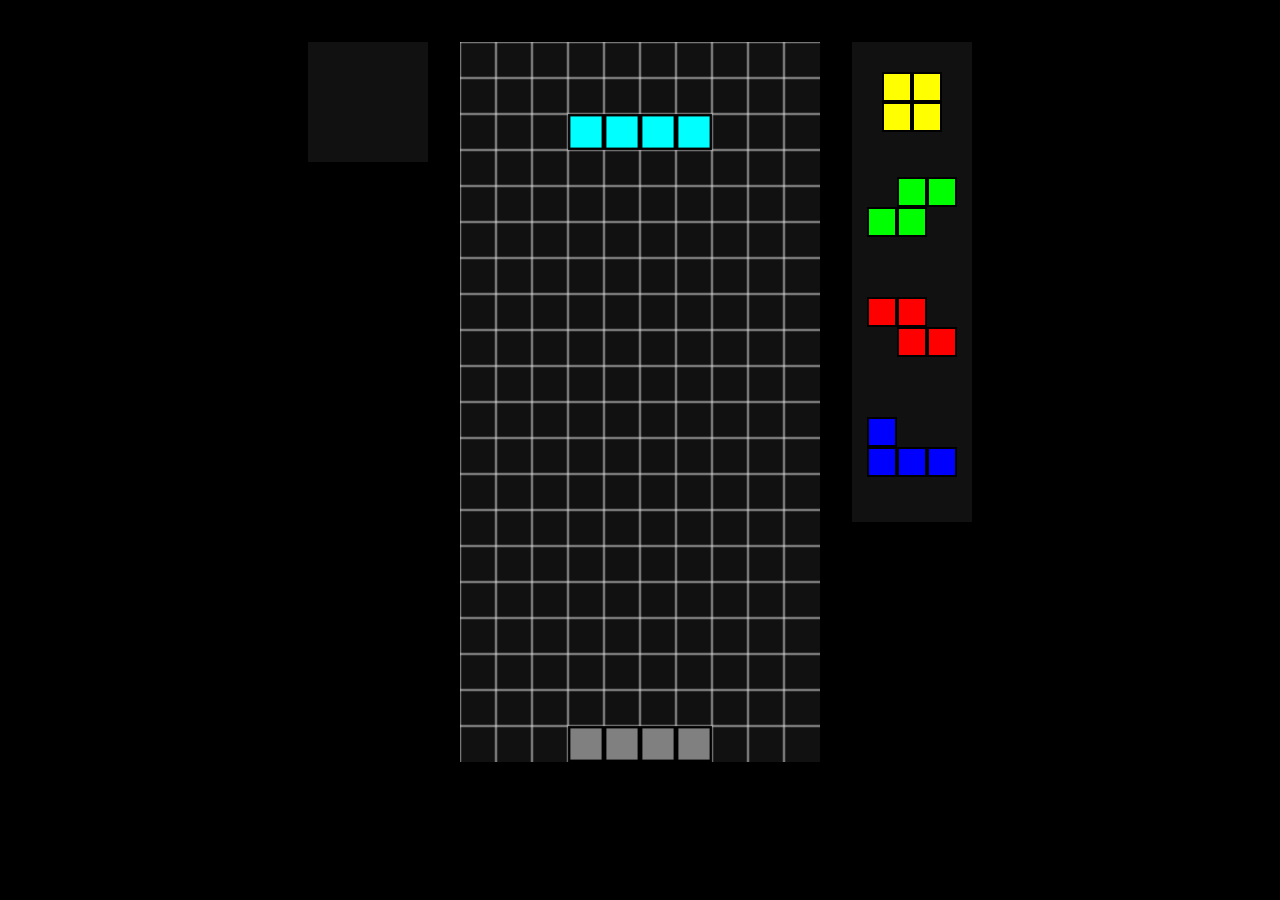
==== game.html @ ed8f884f "tweaks n main menu" ====
<!DOCTYPE html>
<html lang="en">
  <head>
    <meta charset="UTF-8" />
    <meta http-equiv="X-UA-Compatible" content="IE=edge" />
    <meta name="viewport" content="width=device-width, initial-scale=1.0" />
    <link rel="stylesheet" href="style.css" />
    <script src="controller.js" defer></script>
    <script src="render.js" defer></script>
    <script src="game.js" defer></script>
    <title>Tetris</title>
  </head>

  <body>
    <div class="wrapper">
      <div id="game-container">
        <canvas id="hold"></canvas>
        <canvas id="game"></canvas>
        <canvas id="next"></canvas>
      </div>
      <h1 id="score">Score: 0</h1>
    </div>
  </body>
</html>
---- style.css ----
body {
  font-family: 'Courier New', Courier, monospace;
  font-size: 1.2rem;
  display: flex;
  margin: 0px;
  background-color: black;
  height: 100svh;
}

.wrapper {
  flex: 1;
  display: flex;
  flex-direction: column;
  justify-content: center;
  align-items: center;
}

#game-container {
  display: flex;
  justify-content: center;
  align-items: flex-start;
  gap: 2rem;
}

#game {
  background-color: black;
  height: 80svh;
}

.button,
button {
  padding: 2rem;
  background-color: #fff;
  color: #000;
  text-decoration: none;
}

#play {
  font-size: 3rem;
}
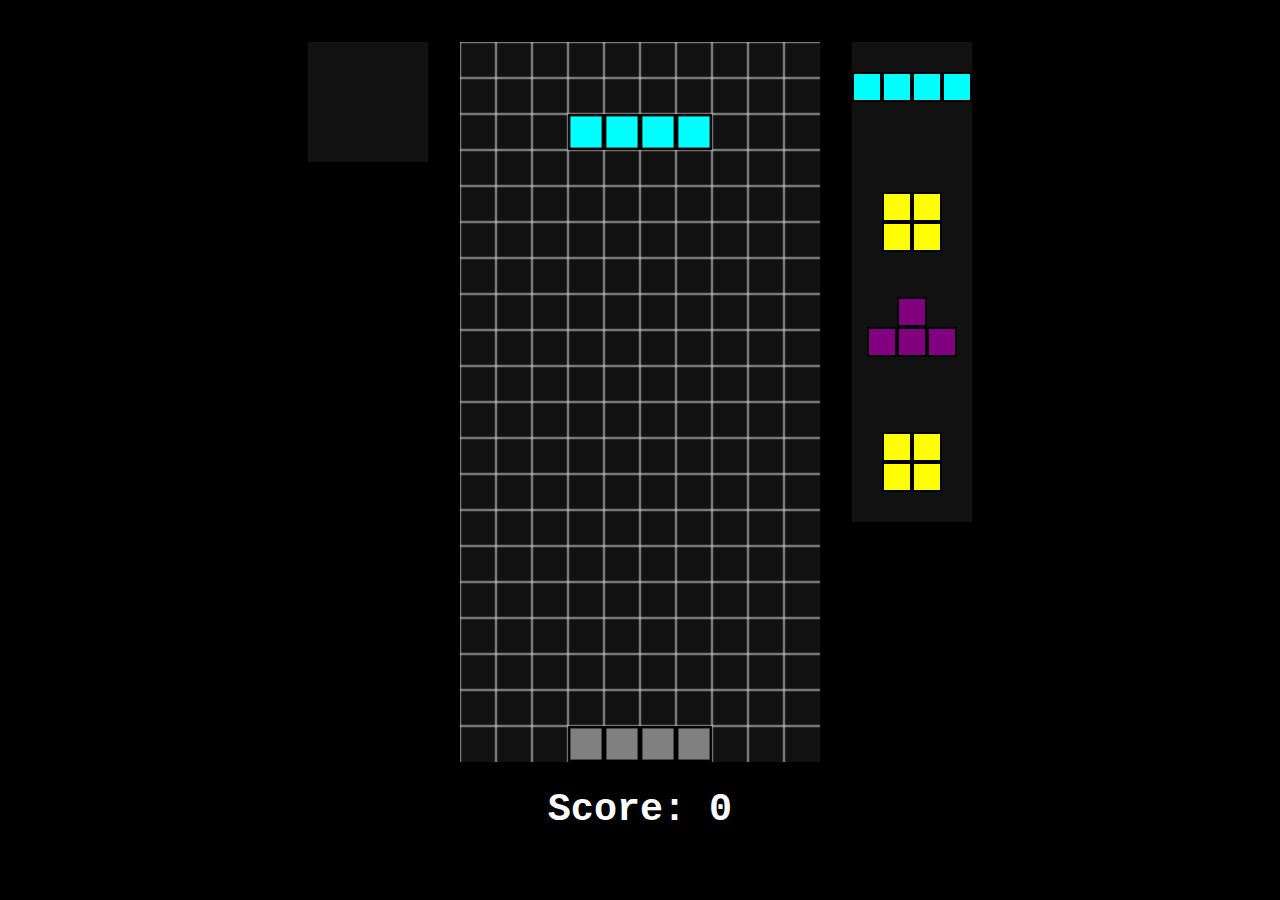
==== commit 0dd16ed3: "rotate improvements" ====
--- a/game.html
+++ b/game.html
@@ -18,7 +18,7 @@
         <canvas id="game"></canvas>
         <canvas id="next"></canvas>
       </div>
-      <h1 id="score">Score: 0</h1>
+      <h1>Score: <span id="score">0</span></h1>
     </div>
   </body>
 </html>
--- a/style.css
+++ b/style.css
@@ -1,4 +1,5 @@
 body {
+  color: #fff;
   font-family: 'Courier New', Courier, monospace;
   font-size: 1.2rem;
   display: flex;
